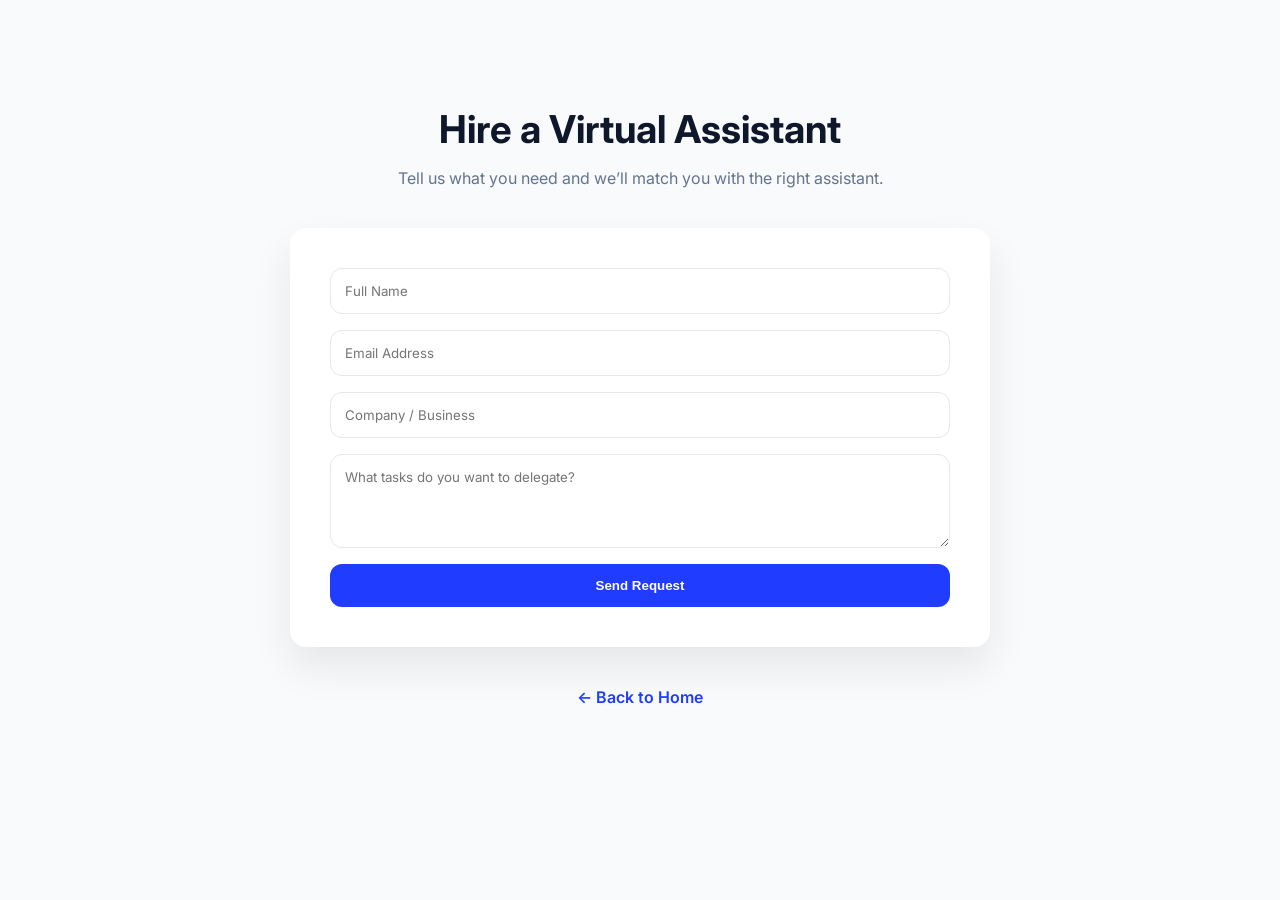
==== hire.html @ f3e782c8 "Create hire.html" ====
<!DOCTYPE html>
<html lang="en">
<head>
<meta charset="UTF-8" />
<meta name="viewport" content="width=device-width, initial-scale=1.0" />
<title>Hire a Virtual Assistant | VirtualServe Africa</title>
<link href="https://fonts.googleapis.com/css2?family=Inter:wght@400;500;600;700&display=swap" rel="stylesheet">
<style>
body{font-family:Inter,sans-serif;margin:0;background:#f8fafc;color:#0f172a}
.container{max-width:700px;margin:auto;padding:80px 20px}
h1{text-align:center;font-size:2.4rem;margin-bottom:12px}
p{text-align:center;color:#64748b;margin-bottom:40px}
form{background:#fff;padding:40px;border-radius:16px;box-shadow:0 20px 40px rgba(0,0,0,.08);display:flex;flex-direction:column;gap:16px}
input,textarea{padding:14px;border-radius:12px;border:1px solid #e5e7eb;font-family:inherit}
button{padding:14px;border:none;border-radius:12px;background:#1f3cff;color:#fff;font-weight:600;cursor:pointer}
.back{text-align:center;margin-top:40px}
.back a{color:#1f3cff;font-weight:600;text-decoration:none}
</style>
</head>
<body>
<div class="container">
<h1>Hire a Virtual Assistant</h1>
<p>Tell us what you need and we’ll match you with the right assistant.</p>
<form action="https://formspree.io/f/xyzzabcd" method="POST">
<input type="text" name="name" placeholder="Full Name" required />
<input type="email" name="email" placeholder="Email Address" required />
<input type="text" name="company" placeholder="Company / Business" />
<textarea name="message" rows="4" placeholder="What tasks do you want to delegate?" required></textarea>
<button type="submit">Send Request</button>
</form>
<div class="back"><a href="index.html">← Back to Home</a></div>
</div>
</body>
</html>
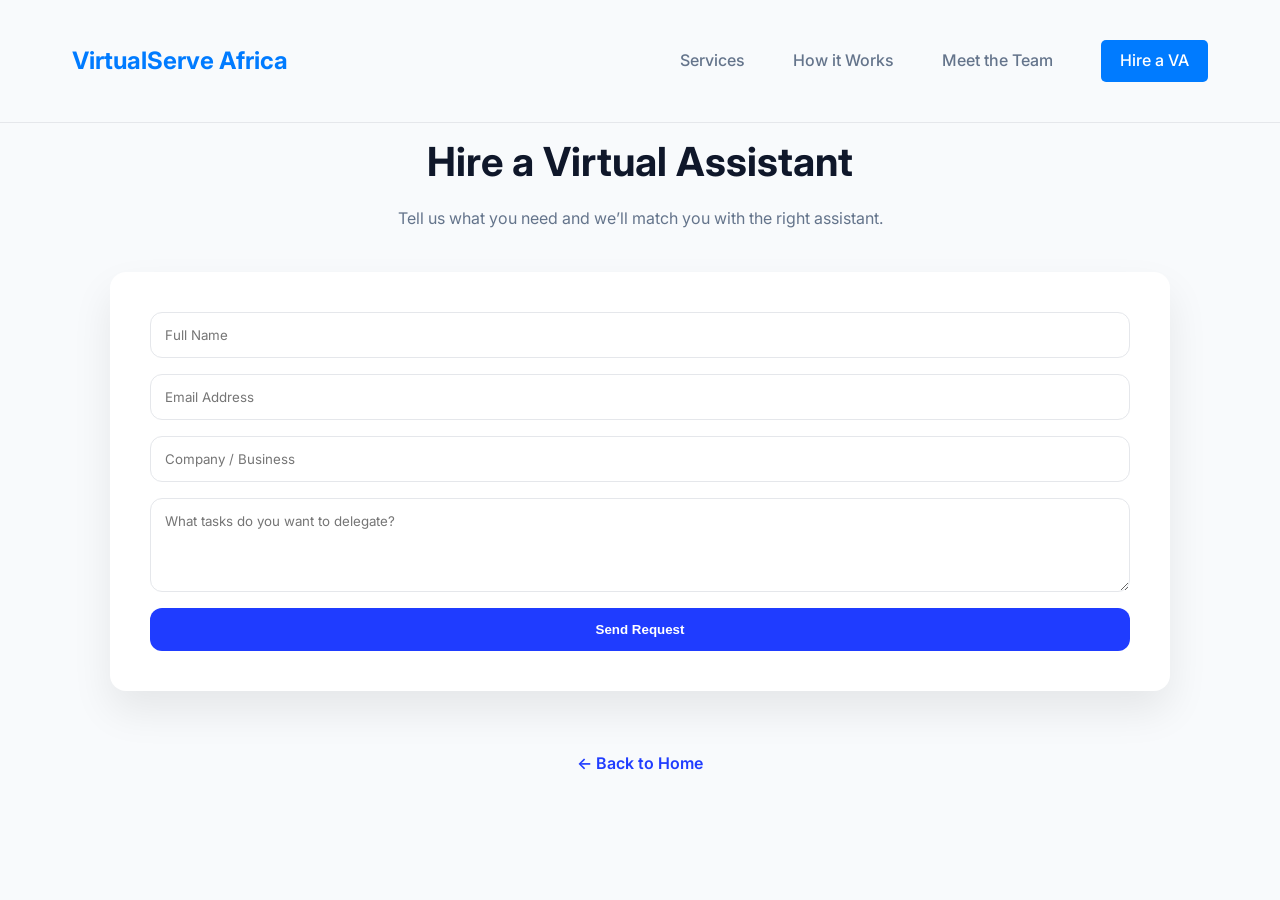
==== commit 80b2d012: "finished" ====
--- a/hire.html
+++ b/hire.html
@@ -5,30 +5,60 @@
 <meta name="viewport" content="width=device-width, initial-scale=1.0" />
 <title>Hire a Virtual Assistant | VirtualServe Africa</title>
 <link href="https://fonts.googleapis.com/css2?family=Inter:wght@400;500;600;700&display=swap" rel="stylesheet">
-<style>
-body{font-family:Inter,sans-serif;margin:0;background:#f8fafc;color:#0f172a}
-.container{max-width:700px;margin:auto;padding:80px 20px}
-h1{text-align:center;font-size:2.4rem;margin-bottom:12px}
-p{text-align:center;color:#64748b;margin-bottom:40px}
-form{background:#fff;padding:40px;border-radius:16px;box-shadow:0 20px 40px rgba(0,0,0,.08);display:flex;flex-direction:column;gap:16px}
-input,textarea{padding:14px;border-radius:12px;border:1px solid #e5e7eb;font-family:inherit}
-button{padding:14px;border:none;border-radius:12px;background:#1f3cff;color:#fff;font-weight:600;cursor:pointer}
-.back{text-align:center;margin-top:40px}
-.back a{color:#1f3cff;font-weight:600;text-decoration:none}
-</style>
+<link rel="stylesheet" href="/css/style.css">
 </head>
 <body>
-<div class="container">
-<h1>Hire a Virtual Assistant</h1>
-<p>Tell us what you need and we’ll match you with the right assistant.</p>
-<form action="https://formspree.io/f/xyzzabcd" method="POST">
-<input type="text" name="name" placeholder="Full Name" required />
-<input type="email" name="email" placeholder="Email Address" required />
-<input type="text" name="company" placeholder="Company / Business" />
-<textarea name="message" rows="4" placeholder="What tasks do you want to delegate?" required></textarea>
-<button type="submit">Send Request</button>
-</form>
-<div class="back"><a href="index.html">← Back to Home</a></div>
-</div>
+
+  <!-- ===== NAVBAR ===== -->
+  <header>
+    <div class="container nav">
+      <div class="logo">VirtualServe Africa</div>
+
+      <nav>
+        <a href="/services.html">Services</a>
+        <a href="/work.html">How it Works</a>
+        <a href="/Team.html">Meet the Team</a>
+        <a href="/Hire.html" class="btn">Hire a VA</a>
+      </nav>
+
+      <div class="hamburger">
+        <span></span>
+        <span></span>
+        <span></span>
+      </div>
+    </div>
+  </header>
+
+  <!-- ===== HIRE SECTION ===== -->
+  <div class="container">
+    <h1>Hire a Virtual Assistant</h1>
+    <p>Tell us what you need and we’ll match you with the right assistant.</p>
+
+    <form action="https://formspree.io/f/xyzzabcd" method="POST">
+      <input type="text" name="name" placeholder="Full Name" required />
+      <input type="email" name="email" placeholder="Email Address" required />
+      <input type="text" name="company" placeholder="Company / Business" />
+      <textarea name="message" rows="4" placeholder="What tasks do you want to delegate?" required></textarea>
+      <button type="submit">Send Request</button>
+    </form>
+
+    <div class="back">
+      <a href="index.html">← Back to Home</a>
+    </div>
+  </div>
+
+  <!-- ===== HAMBURGER SCRIPT (if not already global) ===== -->
+  <script>
+    const hamburger = document.querySelector('.hamburger');
+    const nav = document.querySelector('nav');
+
+    if (hamburger && nav) {
+      hamburger.addEventListener('click', () => {
+        nav.classList.toggle('active');
+        hamburger.classList.toggle('active');
+      });
+    }
+  </script>
+
 </body>
 </html>
--- a/css/style.css
+++ b/css/style.css
@@ -0,0 +1,769 @@
+
+    :root {
+      --primary: #1f3cff;
+      --secondary: #0bbcd6;
+      --dark: #0f172a;
+      --gray: #64748b;
+      --light: #f8fafc;
+      --radius: 14px;
+    }
+
+    * {
+      margin: 0;
+      padding: 0;
+      box-sizing: border-box;
+    }
+
+    body {
+      font-family: 'Inter', sans-serif;
+      color: var(--dark);
+      background: white;
+      line-height: 1.6;
+    }
+
+    a {
+      text-decoration: none;
+      color: inherit;
+    }
+
+    .container {
+      max-width: 1100px;
+      margin: auto;
+      padding: 0 20px;
+    }
+
+    header {
+      padding: 24px 0;
+      border-bottom: 1px solid #e5e7eb;
+    }
+
+    .nav {
+      display: flex;
+      justify-content: space-between;
+      align-items: center;
+    }
+
+    .logo {
+      font-weight: 700;
+      font-size: 1.2rem;
+      color: var(--primary);
+    }
+
+    .nav a {
+      margin-left: 24px;
+      font-weight: 500;
+      color: var(--gray);
+    }
+
+    .btn {
+      display: inline-block;
+      padding: 14px 28px;
+      background: var(--primary);
+      color: white;
+      border-radius: var(--radius);
+      font-weight: 600;
+    }
+
+    .btn.secondary {
+      background: transparent;
+      color: var(--primary);
+      border: 2px solid var(--primary);
+    }
+
+    .hero {
+      padding: 100px 0 80px;
+      background: linear-gradient(180deg, #f8fafc, #ffffff);
+    }
+
+    .hero-grid {
+      display: grid;
+      grid-template-columns: 1.2fr 1fr;
+      gap: 60px;
+      align-items: center;
+    }
+
+    .hero h1 {
+      font-size: 3rem;
+      line-height: 1.2;
+      margin-bottom: 20px;
+    }
+
+    .hero p {
+      color: var(--gray);
+      margin-bottom: 32px;
+      font-size: 1.05rem;
+    }
+
+    .hero-actions a {
+      margin-right: 16px;
+    }
+
+    .mock {
+      background: white;
+      border-radius: var(--radius);
+      padding: 40px;
+      box-shadow: 0 30px 60px rgba(0,0,0,0.08);
+      text-align: center;
+      color: var(--gray);
+    }
+
+    section {
+      padding: 80px 0;
+    }
+
+    .section-title {
+      text-align: center;
+      margin-bottom: 60px;
+    }
+
+    .section-title h2 {
+      font-size: 2.2rem;
+      margin-bottom: 12px;
+    }
+
+    .section-title p {
+      color: var(--gray);
+    }
+
+    .grid {
+      display: grid;
+      grid-template-columns: repeat(auto-fit, minmax(250px, 1fr));
+      gap: 32px;
+    }
+
+    .card {
+      padding: 32px;
+      border-radius: var(--radius);
+      background: white;
+      box-shadow: 0 20px 40px rgba(0,0,0,0.06);
+    }
+
+    .card h3 {
+      margin-bottom: 12px;
+    }
+
+    .card p {
+      color: var(--gray);
+      font-size: 0.95rem;
+    }
+
+    .steps {
+      max-width: 800px;
+      margin: auto;
+    }
+
+    .step {
+      display: flex;
+      gap: 20px;
+      margin-bottom: 28px;
+    }
+
+    .step span {
+      font-weight: 700;
+      color: var(--primary);
+    }
+
+    .cta {
+      background: var(--primary);
+      color: white;
+      text-align: center;
+      border-radius: var(--radius);
+      padding: 80px 20px;
+    }
+
+    .cta h2 {
+      font-size: 2.4rem;
+      margin-bottom: 16px;
+    }
+
+    .cta p {
+      margin-bottom: 32px;
+      opacity: 0.9;
+    }
+
+    footer {
+      padding: 40px 0;
+      text-align: center;
+      color: var(--gray);
+      font-size: 0.9rem;
+    }
+
+    .contact-form {
+      max-width: 500px;
+      margin: 40px auto 0;
+      display: flex;
+      flex-direction: column;
+      gap: 16px;
+    }
+
+    .contact-form input,
+    .contact-form textarea {
+      padding: 14px 16px;
+      border-radius: var(--radius);
+      border: none;
+      font-family: inherit;
+      font-size: 0.95rem;
+    }
+
+    .contact-form input:focus,
+    .contact-form textarea:focus {
+      outline: 2px solid rgba(255,255,255,0.5);
+    }
+
+    @media (max-width: 900px) {
+      .hero-grid {
+        grid-template-columns: 1fr;
+      }
+
+      .hero h1 {
+        font-size: 2.3rem;
+      }
+    }
+  
+
+body{font-family:Inter,sans-serif;margin:0;background:#f8fafc;color:#0f172a}
+.container{max-width:700px;margin:auto;padding:80px 20px}
+h1{text-align:center;font-size:2.4rem;margin-bottom:12px}
+p{text-align:center;color:#64748b;margin-bottom:40px}
+form{background:#fff;padding:40px;border-radius:16px;box-shadow:0 20px 40px rgba(0,0,0,.08);display:flex;flex-direction:column;gap:16px}
+input,textarea{padding:14px;border-radius:12px;border:1px solid #e5e7eb;font-family:inherit}
+button{padding:14px;border:none;border-radius:12px;background:#1f3cff;color:#fff;font-weight:600;cursor:pointer}
+.back{text-align:center;margin-top:40px}
+.back a{color:#1f3cff;font-weight:600;text-decoration:none}
+
+body{font-family:Inter,sans-serif;margin:0;background:#fff;color:#0f172a}
+.container{max-width:900px;margin:auto;padding:80px 20px}
+h1{text-align:center;font-size:2.4rem;margin-bottom:12px}
+.subtitle{text-align:center;color:#64748b;margin-bottom:60px}
+.step{display:flex;gap:20px;margin-bottom:30px}
+.step span{font-weight:700;color:#1f3cff}
+.back{text-align:center;margin-top:60px}
+.back a{color:#1f3cff;font-weight:600;text-decoration:none}
+    body {
+      font-family: 'Inter', sans-serif;
+      margin: 0;
+      background: #f8fafc;
+      color: #0f172a;
+    }
+
+    .container {
+      max-width: 1100px;
+      margin: auto;
+      padding: 60px 20px;
+    }
+
+    h1 {
+      text-align: center;
+      font-size: 2.5rem;
+      margin-bottom: 12px;
+    }
+
+    p.subtitle {
+      text-align: center;
+      color: #64748b;
+      margin-bottom: 60px;
+    }
+
+    .team-grid {
+      display: grid;
+      grid-template-columns: repeat(auto-fit, minmax(240px, 1fr));
+      gap: 32px;
+    }
+
+    .team-card {
+      background: white;
+      border-radius: 16px;
+      overflow: hidden;
+      box-shadow: 0 20px 40px rgba(0,0,0,0.08);
+      text-align: center;
+      padding-bottom: 24px;
+    }
+
+    .team-card img {
+      width: 100%;
+      height: 280px;
+      object-fit: cover;
+    }
+
+    .team-card h3 {
+      margin: 16px 0 6px;
+    }
+
+    .team-card span {
+      color: #1f3cff;
+      font-size: 0.9rem;
+      font-weight: 500;
+    }
+
+    .team-card p {
+      color: #64748b;
+      font-size: 0.9rem;
+      padding: 0 16px;
+      margin-top: 10px;
+    }
+
+    .back {
+      text-align: center;
+      margin-top: 60px;
+    }
+
+    .back a {
+      color: #1f3cff;
+      font-weight: 600;
+      text-decoration: none;
+    }
+
+    
+    .hero {
+  position: relative;
+  padding: 120px 0;
+  background: url("/assets/Images/va.png") center/cover no-repeat;
+  overflow: hidden;
+
+  /* subtle professional motion */
+  animation: heroZoom 20s ease-in-out infinite alternate;
+}
+
+/* Dark overlay for readability */
+.hero-overlay {
+  position: absolute;
+  inset: 0;
+  background: linear-gradient(
+    90deg,
+    rgba(15, 23, 42, 0.85),
+    rgba(15, 23, 42, 0.6)
+  );
+  z-index: 1;
+}
+
+/* Keep content above background */
+.hero-grid {
+  position: relative;
+  z-index: 2;
+}
+
+
+@keyframes heroZoom {
+  0% {
+    background-size: 100%;
+    background-position: center;
+  }
+  100% {
+    background-size: 106%;
+    background-position: center top;
+  }
+}
+
+
+@media (max-width: 900px) {
+  .hero {
+    padding: 90px 0;
+    background-position: center top;
+    animation-duration: 24s;
+  }
+
+  .hero-grid {
+    grid-template-columns: 1fr;
+    text-align: center;
+  }
+
+  .hero-actions {
+    justify-content: center;
+    flex-wrap: wrap;
+    gap: 14px;
+  }
+}
+
+
+.hero-actions {
+  display: flex;
+  gap: 18px;
+  margin-top: 32px;
+}
+
+.btn {
+  position: relative;
+  padding: 14px 28px;
+  border-radius: 10px;
+  font-weight: 600;
+  text-decoration: none;
+  transition: all 0.35s ease;
+  display: inline-flex;
+  align-items: center;
+  justify-content: center;
+}
+
+.btn.primary {
+  background: #1f3cff;
+  color: #fff;
+  box-shadow: 0 10px 25px rgba(31, 60, 255, 0.35);
+}
+
+/* Hover animation */
+.btn.primary:hover {
+  transform: translateY(-3px) scale(1.03);
+  box-shadow: 0 18px 40px rgba(31, 60, 255, 0.45);
+}
+
+
+.btn.secondary {
+  background: transparent;
+  color: #fff;
+  border: 2px solid rgba(255,255,255,0.6);
+  backdrop-filter: blur(6px);
+}
+
+/* Hover animation */
+.btn.secondary:hover {
+  background: rgba(255,255,255,0.12);
+  border-color: #fff;
+  transform: translateY(-2px);
+}
+
+
+.btn::after {
+  content: "";
+  position: absolute;
+  inset: 0;
+  border-radius: inherit;
+  opacity: 0;
+  transition: opacity 0.4s ease;
+}
+
+.btn.primary::after {
+  box-shadow: 0 0 0 12px rgba(31,60,255,0.35);
+}
+
+.btn:hover::after {
+  opacity: 1;
+}
+
+
+.btn:active {
+  transform: scale(0.96);
+}
+
+
+.hero-content {
+  max-width: 600px;
+  padding: 48px;
+  border-radius: 18px;
+
+  /* Glass effect */
+  background: rgba(15, 23, 42, 0.65);
+  backdrop-filter: blur(10px);
+
+  box-shadow: 0 30px 80px rgba(0,0,0,0.45);
+
+  animation: heroFadeUp 1s ease-out forwards;
+}
+
+
+@keyframes heroFadeUp {
+  0% {
+    opacity: 0;
+    transform: translateY(30px) scale(0.96);
+  }
+  100% {
+    opacity: 1;
+    transform: translateY(0) scale(1);
+  }
+}
+
+
+.hero-content h1 {
+  font-size: 3.1rem;
+  font-weight: 700;
+  color: #ffffff;
+  line-height: 1.15;
+  margin-bottom: 18px;
+  text-shadow: 0 8px 30px rgba(0,0,0,0.55);
+}
+
+
+.hero-content p {
+  font-size: 1.05rem;
+  color: #e5e7eb;
+  margin-bottom: 32px;
+  line-height: 1.7;
+}
+
+
+.hero-actions {
+  display: flex;
+  gap: 18px;
+  align-items: center;
+}
+
+
+@media (max-width: 900px) {
+  .hero-content {
+    padding: 36px 26px;
+    margin: auto;
+    text-align: center;
+  }
+
+  .hero-content h1 {
+    font-size: 2.3rem;
+  }
+}
+
+
+
+
+/* =========================
+   Navbar General
+========================= */
+header {
+  width: 100%;
+  position: fixed;
+  top: 0;
+  left: 0;
+  z-index: 1000;
+  transition: all 0.3s ease;
+}
+
+body {
+  margin: 0;
+  padding-top: 70px; /* Height of navbar */
+}
+
+.container.nav {
+  max-width: 1200px;
+  margin: 0 auto;
+  display: flex;
+  justify-content: space-between;
+  align-items: center;
+  padding: 1rem 2rem;
+  transition: all 0.3s ease;
+}
+
+.logo {
+  font-weight: 700;
+  font-size: 1.5rem;
+  color: #007bff;
+}
+
+/* Nav Links */
+nav {
+  display: flex;
+  gap: 1.5rem;
+  align-items: center;
+}
+
+nav a {
+  text-decoration: none;
+  color: #333;
+  font-weight: 500;
+  position: relative;
+  transition: color 0.3s;
+}
+
+nav a::after {
+  content: '';
+  display: block;
+  width: 0;
+  height: 2px;
+  background: #007bff;
+  transition: width 0.3s;
+  position: absolute;
+  bottom: -4px;
+  left: 0;
+}
+
+nav a:hover::after {
+  width: 100%;
+}
+
+nav a:hover {
+  color: #007bff;
+}
+
+nav a.btn {
+  padding: 0.5rem 1.2rem;
+  background-color: #007bff;
+  color: white;
+  border-radius: 5px;
+  transition: background-color 0.3s, transform 0.2s;
+}
+
+nav a.btn:hover {
+  background-color: #0056b3;
+  transform: translateY(-2px);
+}
+
+/* =========================
+   Scroll Shrink Effect
+========================= */
+header.scrolled {
+  padding: 0.5rem 2rem;
+  background-color: #ffffffcc;
+  box-shadow: 0 4px 12px rgba(0,0,0,0.15);
+}
+
+/* =========================
+   Hamburger Menu
+========================= */
+.hamburger {
+  display: none;
+  flex-direction: column;
+  cursor: pointer;
+  gap: 5px;
+  z-index: 1101; /* Always on top of header image */
+  position: relative;
+}
+
+.hamburger span {
+  height: 3px;
+  width: 25px;
+  background-color: #333;
+  border-radius: 2px;
+  transition: all 0.3s ease;
+}
+
+/* =========================
+   Mobile Responsive
+========================= */
+@media (max-width: 768px) {
+  nav {
+    position: fixed;
+    top: 0;  /* Start from top of page */
+    left: 0;
+    width: 100%; /* Full width overlay */
+    height: 100vh; /* Full screen */
+    background: rgba(0, 0, 0, 0.95); /* Dark overlay */
+    flex-direction: column;
+    justify-content: center;
+    align-items: center;
+    gap: 2rem;
+    display: none;
+    z-index: 1100;
+  }
+
+  nav.active {
+    display: flex;
+  }
+
+  nav a {
+    color: #fff;
+    font-size: 1.5rem;
+  }
+
+  nav a.btn {
+    background-color: #007bff;
+    color: #fff;
+    padding: 0.8rem 2rem;
+    border-radius: 5px;
+  }
+
+  .hamburger {
+    display: flex;
+  }
+
+  /* Hamburger animation into X */
+  .hamburger.active span:nth-child(1) {
+    transform: rotate(45deg) translate(5px, 5px);
+  }
+  .hamburger.active span:nth-child(2) {
+    opacity: 0;
+  }
+  .hamburger.active span:nth-child(3) {
+    transform: rotate(-45deg) translate(5px, -5px);
+  }
+}
+
+
+/* ===== Services Section ===== */
+.services-wrapper {
+  padding: 6rem 2rem;
+  background: #f9fafb;
+}
+
+/* Header */
+.services-header {
+  max-width: 900px;
+  margin: 0 auto 4rem;
+  text-align: center;
+}
+
+.services-header h1 {
+  font-size: 2.6rem;
+  margin-bottom: 1rem;
+  color: #111827;
+}
+
+.services-header p {
+  font-size: 1.1rem;
+  color: #4b5563;
+  line-height: 1.6;
+}
+
+/* Grid */
+.services-grid {
+  max-width: 1200px;
+  margin: 0 auto;
+  display: grid;
+  grid-template-columns: repeat(auto-fit, minmax(260px, 1fr));
+  gap: 2rem;
+}
+
+/* Card */
+.service-card {
+  background: #ffffff;
+  padding: 2.2rem 2rem;
+  border-radius: 14px;
+  box-shadow: 0 10px 25px rgba(0, 0, 0, 0.06);
+  transition: transform 0.3s ease, box-shadow 0.3s ease;
+}
+
+.service-card:hover {
+  transform: translateY(-6px);
+  box-shadow: 0 18px 40px rgba(0, 0, 0, 0.1);
+}
+
+/* Icon */
+.service-icon {
+  display: inline-block;
+  font-size: 1.8rem;
+  margin-bottom: 0.6rem;
+}
+
+/* Title */
+.service-card h2 {
+  font-size: 1.25rem;
+  margin-bottom: 1rem;
+  color: #1f2937;
+}
+
+/* List */
+.service-card ul {
+  list-style: none;
+  padding: 0;
+  margin: 0;
+}
+
+.service-card li {
+  position: relative;
+  padding-left: 1.4rem;
+  margin-bottom: 0.6rem;
+  font-size: 0.95rem;
+  color: #374151;
+  line-height: 1.5;
+}
+
+/* Bullet */
+.service-card li::before {
+  content: "•";
+  position: absolute;
+  left: 0;
+  color: #2563eb;
+  font-size: 1.2rem;
+  line-height: 1;
+}
+
+/* Responsive */
+@media (max-width: 768px) {
+  .services-header h1 {
+    font-size: 2.1rem;
+  }
+}
